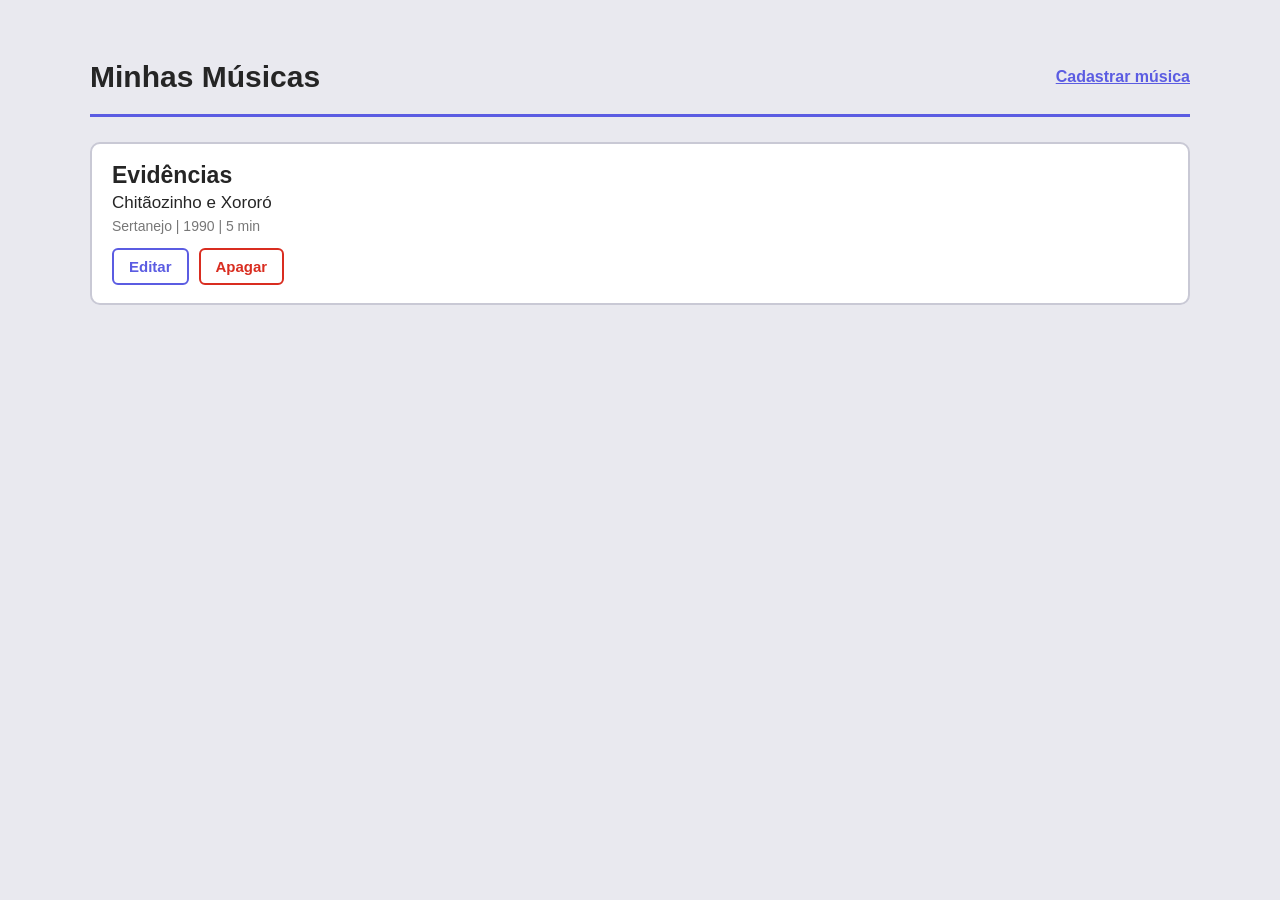
==== index.html @ a8b7b91f "Initial commit" ====
<!DOCTYPE html>
<html lang="pt-BR">
<head>
    <meta charset="UTF-8">
    <meta name="viewport" content="width=device-width, initial-scale=1.0">
    <title>Minhas Músicas</title>
    <link rel="stylesheet" href="index.css">
    <script src="index.js" defer></script>
</head>
<body>

    <header>
        <h1>Minhas Músicas</h1>
        <a href="cadastrar.html">Cadastrar música</a>
    </header>

    <main>
        <section id="listaMusicas">

            <article class="musica">
                <h2>Evidências</h2>
                <p class="artista">Chitãozinho e Xororó</p>
                <p class="detalhes">Sertanejo | 1990 | 5 min</p>
                <div class="acoes">
                    <a class="editar" href="editar.html?id=1">Editar</a>
                    <button class="apagar">Apagar</button>
                </div>
            </article>

        </section>
    </main>

    <script src="index.js"></script>
</body>
</html>
---- index.css ----
* {
    margin: 0;
    padding: 0;
    box-sizing: border-box;
}

body {
    font-family: Arial, sans-serif;
    background-color: #e9e9ef;
    color: #252525;
}

header {
    max-width: 1100px;
    margin: 40px auto 0;
    padding: 20px 0;
    border-bottom: 3px solid #5b5ce2;

    display: flex;
    justify-content: space-between;
    align-items: center;
}

header h1 {
    font-size: 30px;
}

header a {
    color: #5b5ce2;
    font-weight: bold;
    text-decoration: underline;
    font-size: 16px;
}

header a:hover {
    color: #4142b8;
}

main {
    max-width: 1100px;
    margin: 25px auto;
}

#listaMusicas {
    display: flex;
    flex-direction: column;
    gap: 15px;
}

.musica {
    background-color: white;
    border: 2px solid #c9c9d5;
    border-radius: 10px;
    padding: 18px 20px;
}

.musica h2 {
    font-size: 23px;
    margin-bottom: 4px;
}

.artista {
    font-size: 17px;
    margin-bottom: 5px;
}

.detalhes {
    color: #777;
    font-size: 14px;
    margin-bottom: 14px;
}

.acoes {
    display: flex;
    gap: 10px;
}

.editar,
.apagar {
    padding: 8px 15px;
    border-radius: 6px;
    font-size: 15px;
    font-weight: bold;
    cursor: pointer;
}

.editar {
    color: #5b5ce2;
    border: 2px solid #5b5ce2;
    background-color: white;
    text-decoration: none;
}

.editar:hover {
    background-color: #5b5ce2;
    color: white;
}

.apagar {
    color: #d92d20;
    border: 2px solid #d92d20;
    background-color: white;
}

.apagar:hover {
    background-color: #d92d20;
    color: white;
}

@media (max-width: 1150px) {
    header,
    main {
        margin-left: 20px;
        margin-right: 20px;
    }
}

@media (max-width: 600px) {
    header {
        flex-direction: column;
        gap: 15px;
        align-items: flex-start;
    }
}
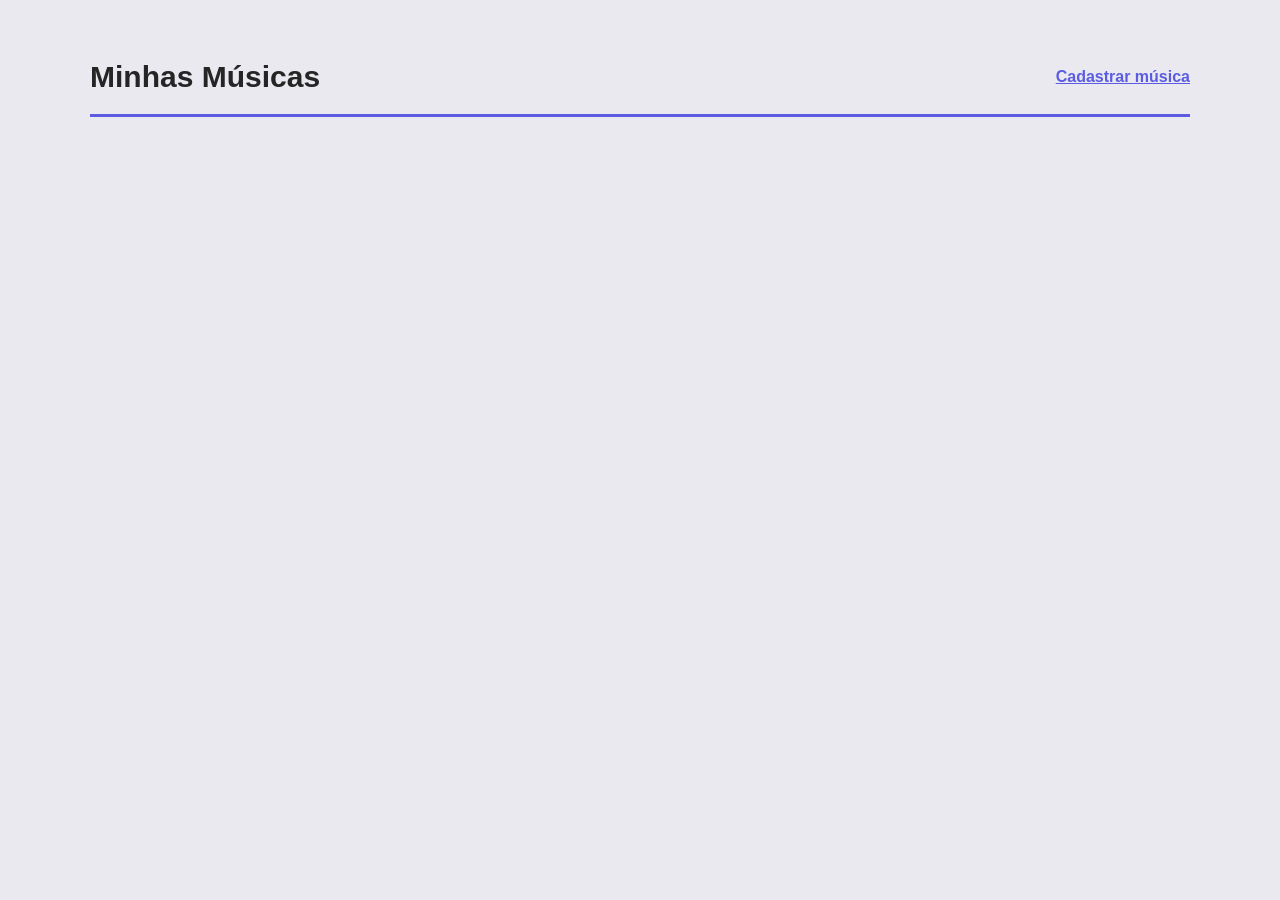
==== commit c578a5a0: "Lista de músicas" ====
--- a/index.html
+++ b/index.html
@@ -5,7 +5,6 @@
     <meta name="viewport" content="width=device-width, initial-scale=1.0">
     <title>Minhas Músicas</title>
     <link rel="stylesheet" href="index.css">
-    <script src="index.js" defer></script>
 </head>
 <body>
 
@@ -15,19 +14,7 @@
     </header>
 
     <main>
-        <section id="listaMusicas">
-
-            <article class="musica">
-                <h2>Evidências</h2>
-                <p class="artista">Chitãozinho e Xororó</p>
-                <p class="detalhes">Sertanejo | 1990 | 5 min</p>
-                <div class="acoes">
-                    <a class="editar" href="editar.html?id=1">Editar</a>
-                    <button class="apagar">Apagar</button>
-                </div>
-            </article>
-
-        </section>
+        <section id="listaMusicas"></section>
     </main>
 
     <script src="index.js"></script>
